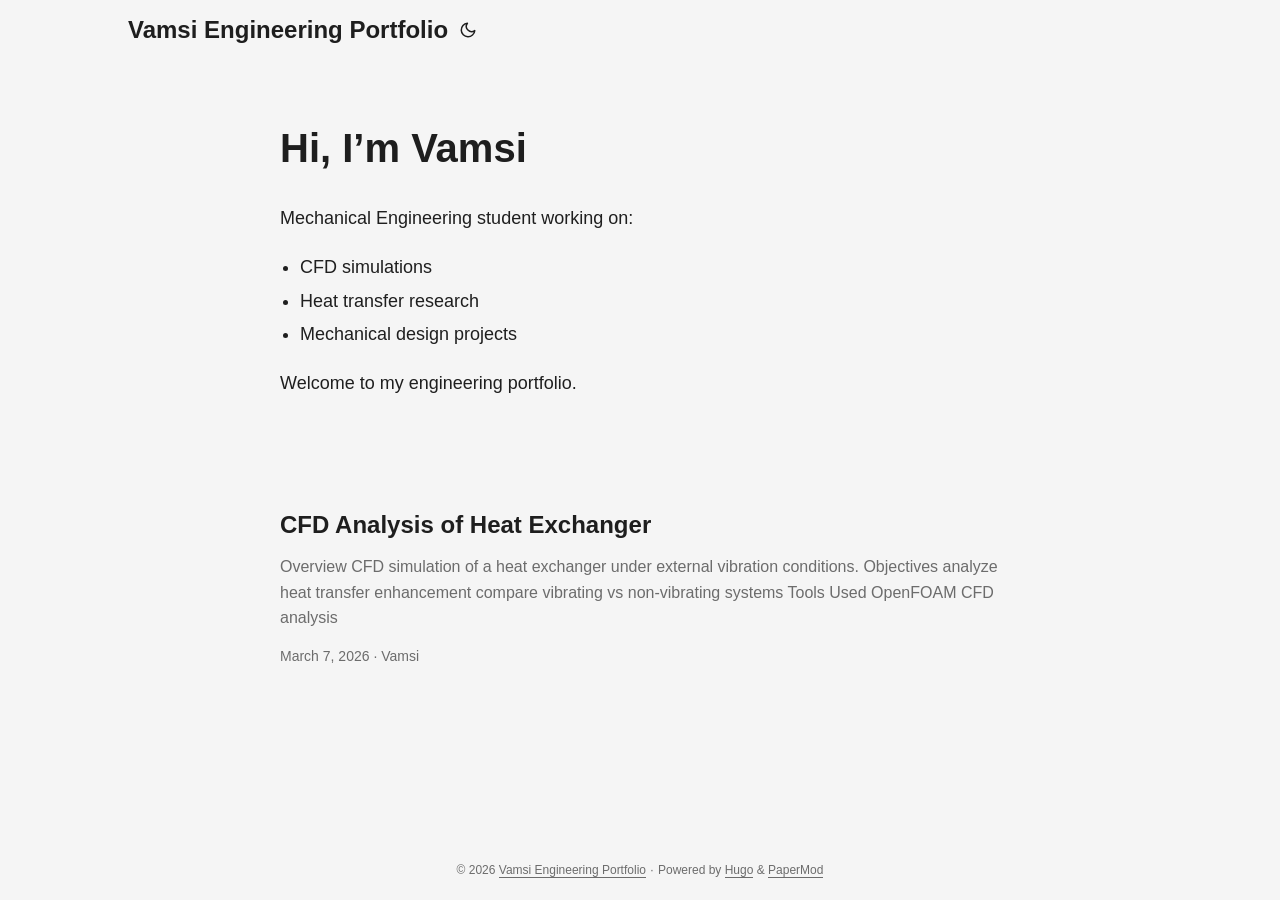
==== index.html @ cd6c7565 "deploy website" ====
<!DOCTYPE html>
<html lang="en" dir="auto" data-theme="auto">

<head>
	<meta name="generator" content="Hugo 0.157.0"><meta charset="utf-8">
<meta http-equiv="X-UA-Compatible" content="IE=edge">
<meta name="viewport" content="width=device-width, initial-scale=1, shrink-to-fit=no">
<meta name="robots" content="index, follow">
<title>Vamsi Engineering Portfolio</title>

<meta name="description" content="">
<meta name="author" content="Vamsi">
<link rel="canonical" href="https://vamsi510045.github.io/">
<link crossorigin="anonymous" href="/assets/css/stylesheet.da3211e5ef867bf2b75fd5a6515cfed7195c011e8ab735694e203810a827097b.css" integrity="sha256-2jIR5e&#43;Ge/K3X9WmUVz&#43;1xlcAR6KtzVpTiA4EKgnCXs=" rel="preload stylesheet" as="style">
<link rel="icon" href="https://vamsi510045.github.io/favicon.ico">
<link rel="icon" type="image/png" sizes="16x16" href="https://vamsi510045.github.io/favicon-16x16.png">
<link rel="icon" type="image/png" sizes="32x32" href="https://vamsi510045.github.io/favicon-32x32.png">
<link rel="apple-touch-icon" href="https://vamsi510045.github.io/apple-touch-icon.png">
<link rel="mask-icon" href="https://vamsi510045.github.io/safari-pinned-tab.svg">
<meta name="theme-color" content="#2e2e33">
<meta name="msapplication-TileColor" content="#2e2e33">
<link rel="alternate" type="application/rss+xml" href="https://vamsi510045.github.io/index.xml" title="rss">
<link rel="alternate" hreflang="en" href="https://vamsi510045.github.io/">
<noscript>
    <style>
        #theme-toggle,
        .top-link {
            display: none;
        }

    </style>
    <style>
        @media (prefers-color-scheme: dark) {
            :root {
                --theme: rgb(29, 30, 32);
                --entry: rgb(46, 46, 51);
                --primary: rgb(218, 218, 219);
                --secondary: rgb(155, 156, 157);
                --tertiary: rgb(65, 66, 68);
                --content: rgb(196, 196, 197);
                --code-block-bg: rgb(46, 46, 51);
                --code-bg: rgb(55, 56, 62);
                --border: rgb(51, 51, 51);
                color-scheme: dark;
            }

            .list {
                background: var(--theme);
            }

            .toc {
                background: var(--entry);
            }
        }

        @media (prefers-color-scheme: light) {
            .list::-webkit-scrollbar-thumb {
                border-color: var(--code-bg);
            }
        }

    </style>
</noscript>
<script>
    if (localStorage.getItem("pref-theme") === "dark") {
        document.querySelector("html").dataset.theme = 'dark';
    } else if (localStorage.getItem("pref-theme") === "light") {
       document.querySelector("html").dataset.theme = 'light';
    } else if (window.matchMedia('(prefers-color-scheme: dark)').matches) {
        document.querySelector("html").dataset.theme = 'dark';
    } else {
        document.querySelector("html").dataset.theme = 'light';
    }

</script><meta property="og:url" content="https://vamsi510045.github.io/">
  <meta property="og:site_name" content="Vamsi Engineering Portfolio">
  <meta property="og:title" content="Home">
  <meta property="og:description" content="Hi, I’m Vamsi Mechanical Engineering student working on:
CFD simulations Heat transfer research Mechanical design projects Welcome to my engineering portfolio.">
  <meta property="og:locale" content="en-us">
  <meta property="og:type" content="website">
<meta name="twitter:card" content="summary">
<meta name="twitter:title" content="Home">
<meta name="twitter:description" content="">

<script type="application/ld+json">
{
  "@context": "https://schema.org",
  "@type": "Organization",
  "name": "Vamsi Engineering Portfolio",
  "url": "https://vamsi510045.github.io/",
  "description": "",
  "logo": "https://vamsi510045.github.io/favicon.ico",
  "sameAs": [
      
  ]
}
</script>
</head>
<body class="list" id="top">
    <header class="header">
    <nav class="nav">
        <div class="logo">
            <a href="https://vamsi510045.github.io/" accesskey="h" title="Vamsi Engineering Portfolio (Alt + H)">Vamsi Engineering Portfolio</a>
            <div class="logo-switches">
                <button id="theme-toggle" accesskey="t" title="(Alt + T)" aria-label="Toggle theme">
                    <svg id="moon" xmlns="http://www.w3.org/2000/svg" width="24" height="18" viewBox="0 0 24 24"
                        fill="none" stroke="currentColor" stroke-width="2" stroke-linecap="round"
                        stroke-linejoin="round">
                        <path d="M21 12.79A9 9 0 1 1 11.21 3 7 7 0 0 0 21 12.79z"></path>
                    </svg>
                    <svg id="sun" xmlns="http://www.w3.org/2000/svg" width="24" height="18" viewBox="0 0 24 24"
                        fill="none" stroke="currentColor" stroke-width="2" stroke-linecap="round"
                        stroke-linejoin="round">
                        <circle cx="12" cy="12" r="5"></circle>
                        <line x1="12" y1="1" x2="12" y2="3"></line>
                        <line x1="12" y1="21" x2="12" y2="23"></line>
                        <line x1="4.22" y1="4.22" x2="5.64" y2="5.64"></line>
                        <line x1="18.36" y1="18.36" x2="19.78" y2="19.78"></line>
                        <line x1="1" y1="12" x2="3" y2="12"></line>
                        <line x1="21" y1="12" x2="23" y2="12"></line>
                        <line x1="4.22" y1="19.78" x2="5.64" y2="18.36"></line>
                        <line x1="18.36" y1="5.64" x2="19.78" y2="4.22"></line>
                    </svg>
                </button>
            </div>
        </div>
        <ul id="menu">
        </ul>
    </nav>
</header>
<main class="main"> 
<div class="post-content"><h1 id="hi-im-vamsi">Hi, I&rsquo;m Vamsi<a hidden class="anchor" aria-hidden="true" href="#hi-im-vamsi">#</a></h1>
<p>Mechanical Engineering student working on:</p>
<ul>
<li>CFD simulations</li>
<li>Heat transfer research</li>
<li>Mechanical design projects</li>
</ul>
<p>Welcome to my engineering portfolio.</p>


</div>

<article class="first-entry"> 
  <header class="entry-header">
    <h2 class="entry-hint-parent">CFD Analysis of Heat Exchanger
    </h2>
  </header>
  <div class="entry-content">
    <p>Overview CFD simulation of a heat exchanger under external vibration conditions.
Objectives analyze heat transfer enhancement compare vibrating vs non-vibrating systems Tools Used OpenFOAM CFD analysis </p>
  </div>
  <footer class="entry-footer"><span title='2026-03-07 00:00:00 +0000 UTC'>March 7, 2026</span>&nbsp;·&nbsp;<span>Vamsi</span></footer>
  <a class="entry-link" aria-label="post link to CFD Analysis of Heat Exchanger" href="https://vamsi510045.github.io/projects/heat-exchanger/"></a>
</article>
    </main>
    
<footer class="footer">
        <span>&copy; 2026 <a href="https://vamsi510045.github.io/">Vamsi Engineering Portfolio</a></span> · 

    <span>
        Powered by
        <a href="https://gohugo.io/" rel="noopener noreferrer" target="_blank">Hugo</a> &
        <a href="https://github.com/adityatelange/hugo-PaperMod/" rel="noopener" target="_blank">PaperMod</a>
    </span>
</footer>
<a href="#top" aria-label="go to top" title="Go to Top (Alt + G)" class="top-link" id="top-link" accesskey="g">
    <svg xmlns="http://www.w3.org/2000/svg" viewBox="0 0 12 6" fill="currentColor">
        <path d="M12 6H0l6-6z" />
    </svg>
</a>

<script>
    let menu = document.getElementById('menu');
    if (menu) {
        
        const scrollPosition = localStorage.getItem("menu-scroll-position");
        if (scrollPosition) {
            menu.scrollLeft = parseInt(scrollPosition, 10);
        }
        
        menu.onscroll = function () {
            localStorage.setItem("menu-scroll-position", menu.scrollLeft);
        }
    }

    document.querySelectorAll('a[href^="#"]').forEach(anchor => {
        anchor.addEventListener("click", function (e) {
            e.preventDefault();
            var id = this.getAttribute("href").substr(1);
            if (!window.matchMedia('(prefers-reduced-motion: reduce)').matches) {
                document.querySelector(`[id='${decodeURIComponent(id)}']`).scrollIntoView({
                    behavior: "smooth"
                });
            } else {
                document.querySelector(`[id='${decodeURIComponent(id)}']`).scrollIntoView();
            }
            if (id === "top") {
                history.replaceState(null, null, " ");
            } else {
                history.pushState(null, null, `#${id}`);
            }
        });
    });

</script>
<script>
    var mybutton = document.getElementById("top-link");
    window.onscroll = function () {
        if (document.body.scrollTop > 800 || document.documentElement.scrollTop > 800) {
            mybutton.style.visibility = "visible";
            mybutton.style.opacity = "1";
        } else {
            mybutton.style.visibility = "hidden";
            mybutton.style.opacity = "0";
        }
    };

</script>
<script>
    document.getElementById("theme-toggle").addEventListener("click", () => {
        const html = document.querySelector("html");
        if (html.dataset.theme === "dark") {
            html.dataset.theme = 'light';
            localStorage.setItem("pref-theme", 'light');
        } else {
            html.dataset.theme = 'dark';
            localStorage.setItem("pref-theme", 'dark');
        }
    })

</script>
</body>

</html>
---- assets/css/stylesheet.da3211e5ef867bf2b75fd5a6515cfed7195c011e8ab735694e203810a827097b.css ----
/*
  PaperMod v8+
  License: MIT https://github.com/adityatelange/hugo-PaperMod/blob/master/LICENSE
  Copyright (c) 2020 nanxiaobei and adityatelange
  Copyright (c) 2021-2026 adityatelange
*/
:root{--gap:24px;--content-gap:20px;--nav-width:1024px;--main-width:720px;--header-height:60px;--footer-height:60px;--radius:8px;--theme:rgb(255, 255, 255);--entry:rgb(255, 255, 255);--primary:rgb(30, 30, 30);--secondary:rgb(108, 108, 108);--tertiary:rgb(214, 214, 214);--content:rgb(31, 31, 31);--code-block-bg:rgb(28, 29, 33);--code-bg:rgb(245, 245, 245);--border:rgb(238, 238, 238);color-scheme:light}:root[data-theme=dark]{--theme:rgb(29, 30, 32);--entry:rgb(46, 46, 51);--primary:rgb(218, 218, 219);--secondary:rgb(155, 156, 157);--tertiary:rgb(65, 66, 68);--content:rgb(196, 196, 197);--code-block-bg:rgb(46, 46, 51);--code-bg:rgb(55, 56, 62);--border:rgb(51, 51, 51);color-scheme:dark}.list{background:var(--code-bg)}[data-theme=dark] .list{background:var(--theme)}*,::after,::before{box-sizing:border-box}html{-webkit-tap-highlight-color:transparent;overflow-y:scroll;-webkit-text-size-adjust:100%;text-size-adjust:100%}a,button,body,h1,h2,h3,h4,h5,h6{color:var(--primary)}body{font-family:-apple-system,BlinkMacSystemFont,segoe ui,Roboto,Oxygen,Ubuntu,Cantarell,open sans,helvetica neue,sans-serif;font-size:18px;line-height:1.6;word-break:break-word;background:var(--theme)}article,aside,figcaption,figure,footer,header,hgroup,main,nav,section,table{display:block}h1,h2,h3,h4,h5,h6{line-height:1.2}h1,h2,h3,h4,h5,h6,p{margin-top:0;margin-bottom:0}ul{padding:0}a{text-decoration:none}body,figure,ul{margin:0}table{width:100%;border-collapse:collapse;border-spacing:0;overflow-x:auto;word-break:keep-all}button,input,textarea{padding:0;font:inherit;background:0 0;border:0}input,textarea{outline:0}button,input[type=button],input[type=submit]{cursor:pointer}input:-webkit-autofill,textarea:-webkit-autofill{box-shadow:0 0 0 50px var(--theme)inset}img{display:block;max-width:100%}.not-found{position:absolute;left:0;right:0;display:flex;align-items:center;justify-content:center;height:80%;font-size:160px;font-weight:700}.archive-posts{width:100%;font-size:16px}.archive-year{margin-top:40px}.archive-year:not(:last-of-type){border-bottom:2px solid var(--border)}.archive-month{display:flex;align-items:flex-start;padding:10px 0}.archive-month-header{margin:25px 0;width:200px}.archive-month:not(:last-of-type){border-bottom:1px solid var(--border)}.archive-entry{position:relative;padding:5px;margin:10px 0}.archive-entry-title{margin:5px 0;font-weight:400}.archive-count,.archive-meta{color:var(--secondary);font-size:14px}.footer,.top-link{font-size:12px;color:var(--secondary)}.footer{max-width:calc(var(--main-width) + var(--gap) * 2);margin:auto;padding:calc((var(--footer-height) - var(--gap))/2)var(--gap);text-align:center;line-height:24px}.footer span{margin-inline-start:1px;margin-inline-end:1px}.footer span:last-child{white-space:nowrap}.footer a{color:inherit;border-bottom:1px solid var(--secondary)}.footer a:hover{border-bottom:1px solid var(--primary)}.top-link{visibility:hidden;position:fixed;bottom:60px;right:30px;z-index:99;background:var(--tertiary);width:42px;height:42px;padding:12px;border-radius:64px;transition:visibility .5s,opacity .8s linear}.top-link,.top-link svg{filter:drop-shadow(0 0 0 var(--theme))}.footer a:hover,.top-link:hover{color:var(--primary)}.top-link:focus,#theme-toggle:focus{outline:0}.nav{display:flex;flex-wrap:wrap;justify-content:space-between;max-width:calc(var(--nav-width) + var(--gap) * 2);margin-inline-start:auto;margin-inline-end:auto;line-height:var(--header-height)}.nav a{display:block}.logo,#menu{display:flex;margin:auto var(--gap)}.logo{flex-wrap:inherit}.logo a{font-size:24px;font-weight:700}.logo a img,.logo a svg{display:inline;vertical-align:middle;pointer-events:none;transform:translate(0,-10%);border-radius:6px;margin-inline-end:8px}button#theme-toggle{font-size:26px;margin:auto 4px}[data-theme=dark] #moon{display:none}[data-theme=light] #sun{display:none}#menu{list-style:none;word-break:keep-all;overflow-x:auto;white-space:nowrap}#menu li+li{margin-inline-start:var(--gap)}#menu a{font-size:16px}#menu .active{font-weight:500;border-bottom:2px solid}.lang-switch li,.lang-switch ul,.logo-switches{display:inline-flex;margin:auto 4px}.lang-switch{display:flex;flex-wrap:inherit}.lang-switch a{margin:auto 3px;font-size:16px;font-weight:500}.logo-switches{flex-wrap:inherit}.main{position:relative;min-height:calc(100vh - var(--header-height) - var(--footer-height));max-width:calc(var(--main-width) + var(--gap) * 2);margin:auto;padding:var(--gap)}.page-header h1{font-size:40px}.pagination{display:flex}.pagination a{color:var(--theme);font-size:13px;line-height:36px;background:var(--primary);border-radius:calc(36px/2);padding:0 16px}.pagination .next{margin-inline-start:auto}.social-icons a{display:inline-flex;padding:10px}.social-icons a svg{height:26px;width:26px}code{direction:ltr}div.highlight,pre{position:relative}.copy-code{display:none;position:absolute;top:4px;right:4px;color:rgba(255,255,255,.8);background:rgba(78,78,78,.8);border-radius:var(--radius);padding:0 5px;font-size:14px;user-select:none}div.highlight:hover .copy-code,pre:hover .copy-code{display:block}.first-entry{position:relative;display:flex;flex-direction:column;justify-content:center;min-height:320px;margin:var(--gap)0 calc(var(--gap) * 2)}.first-entry .entry-header{overflow:hidden;display:-webkit-box;-webkit-box-orient:vertical;-webkit-line-clamp:3}.first-entry .entry-header h1{font-size:34px;line-height:1.3}.first-entry .entry-content{margin:14px 0;font-size:16px;-webkit-line-clamp:3}.first-entry .entry-footer{font-size:14px}.home-info .entry-content{-webkit-line-clamp:unset}.post-entry{position:relative;margin-bottom:var(--gap);padding:var(--gap);background:var(--entry);border-radius:var(--radius);transition:transform .1s;border:1px solid var(--border)}.post-entry:active{transform:scale(.96)}.tag-entry .entry-cover{display:none}.entry-header h2{font-size:24px;line-height:1.3}.entry-content{margin:8px 0;color:var(--secondary);font-size:14px;line-height:1.6;overflow:hidden;display:-webkit-box;-webkit-box-orient:vertical;-webkit-line-clamp:2}.entry-footer{color:var(--secondary);font-size:13px}.entry-link{position:absolute;left:0;right:0;top:0;bottom:0}.entry-hint{color:var(--secondary)}.entry-hint-parent{display:flex;justify-content:space-between}.entry-cover{font-size:14px;margin-bottom:var(--gap);text-align:center}.entry-cover img{border-radius:var(--radius);width:100%;height:auto}.entry-cover a{box-shadow:0 1px 0 var(--primary)}.page-header,.post-header{margin:24px auto var(--content-gap)}.post-title{margin-bottom:2px;font-size:40px}.post-description{margin-top:10px;margin-bottom:5px}.post-meta,.breadcrumbs{color:var(--secondary);font-size:14px}.breadcrumbs{display:flex;flex-wrap:wrap;align-items:center}.i18n_list{display:inline-flex}.post-meta .i18n_list li{list-style:none;margin:auto 3px}.breadcrumbs a{font-size:16px}.post-content{color:var(--content);margin:30px 0}.post-content h3,.post-content h4,.post-content h5,.post-content h6{margin:24px 0 16px}.post-content h1{margin:40px auto 32px;font-size:40px}.post-content h2{margin:32px auto 24px;font-size:32px}.post-content h3{font-size:24px}.post-content h4{font-size:16px}.post-content h5{font-size:14px}.post-content h6{font-size:12px}.post-content a,.post-meta .i18n_list li a,.toc a:hover{box-shadow:0 1px;box-decoration-break:clone;-webkit-box-decoration-break:clone}.post-content a code{margin:auto 0;border-radius:0;box-shadow:0 -1px 0 var(--primary)inset}.post-content del{text-decoration:line-through}.post-content dl,.post-content ol,.post-content p,.post-content figure,.post-content ul{margin-bottom:var(--content-gap)}.post-content ol,.post-content ul{padding-inline-start:20px}.post-content li{margin-top:5px}.post-content li p{margin-bottom:0}.post-content dl{display:flex;flex-wrap:wrap;margin:0}.post-content dt{width:25%;font-weight:700}.post-content dd{width:75%;margin-inline-start:0;padding-inline-start:10px}.post-content dd~dd,.post-content dt~dt{margin-top:10px}.post-content table{margin-bottom:var(--content-gap)}.post-content table th,.post-content table:not(.highlighttable,.highlight table,.gist .highlight) td{min-width:80px;padding:8px 5px;line-height:1.5;border-bottom:1px solid var(--border)}.post-content table th{text-align:start}.post-content table:not(.highlighttable) td code:only-child{margin:auto 0}.post-content .highlight table{border-radius:var(--radius)}.post-content .highlight:not(table){margin:10px auto;background:var(--code-block-bg)!important;border-radius:var(--radius);direction:ltr}.post-content li>.highlight{margin-inline-end:0}.post-content ul pre{margin-inline-start:calc(var(--gap) * -2)}.post-content .highlight pre{margin:0}.post-content .highlighttable{table-layout:fixed}.post-content .highlighttable td:first-child{width:40px}.post-content .highlighttable td .linenodiv{padding-inline-end:0!important}.post-content .highlighttable td .highlight,.post-content .highlighttable td .linenodiv pre{margin-bottom:0}.post-content code{margin:auto 4px;padding:4px 6px;font-size:.78em;line-height:1.5;background:var(--code-bg);border-radius:2px}.post-content pre code{display:grid;margin:auto 0;padding:10px;color:#d5d5d6;background:var(--code-block-bg)!important;border-radius:var(--radius);overflow-x:auto;word-break:break-all}.post-content blockquote{margin:20px 0;padding:0 14px;border-inline-start:3px solid var(--primary)}.post-content hr{margin:30px 0;height:2px;background:var(--tertiary);border:0}.post-content iframe{max-width:100%}.post-content img{border-radius:4px;margin:1rem 0}.post-content img[src*="#center"]{margin:1rem auto}.post-content figure.align-center{text-align:center}.post-content figure>figcaption{color:var(--primary);font-size:16px;font-weight:700;margin:8px 0 16px}.post-content figure>figcaption>p{color:var(--secondary);font-size:14px;font-weight:400}.toc{margin-bottom:var(--content-gap);border:1px solid var(--border);background:var(--code-bg);border-radius:var(--radius);padding:.4em}[data-theme=dark] .toc{background:var(--entry)}.toc details summary{cursor:zoom-in;margin-inline-start:10px;user-select:none}.toc details[open] summary{cursor:zoom-out}.toc .details{display:inline;font-weight:500}.toc .inner{margin:5px 20px;padding:0 10px;opacity:.9}.toc li ul{margin-inline-start:var(--gap)}.toc summary:focus{outline:0}.post-footer{margin-top:var(--content-gap)}.post-footer>*{margin-bottom:10px}.post-tags{display:flex;flex-wrap:wrap;gap:10px}.post-tags li{display:inline-block}.post-tags a,.share-buttons,.paginav{border-radius:var(--radius);background:var(--code-bg);border:1px solid var(--border)}.post-tags a{display:block;padding:0 14px;color:var(--secondary);font-size:14px;line-height:34px;background:var(--code-bg)}.post-tags a:hover,.paginav a:hover{background:var(--border)}.share-buttons{padding:10px;display:flex;justify-content:center;overflow-x:auto;gap:10px}.share-buttons li,.share-buttons a{display:inline-flex}.share-buttons a:not(:last-of-type){margin-inline-end:12px}h1:hover .anchor,h2:hover .anchor,h3:hover .anchor,h4:hover .anchor,h5:hover .anchor,h6:hover .anchor{display:inline-flex;color:var(--secondary);margin-inline-start:8px;font-weight:500;user-select:none}.paginav{display:flex;line-height:30px}.paginav a{padding-inline-start:14px;padding-inline-end:14px;border-radius:var(--radius)}.paginav .title{letter-spacing:1px;text-transform:uppercase;font-size:small;color:var(--secondary)}.paginav .prev,.paginav .next{width:50%}.paginav span:hover:not(.title){box-shadow:0 1px}.paginav .next{margin-inline-start:auto;text-align:right}[dir=rtl] .paginav .next{text-align:left}h1>a>svg{display:inline}img.in-text{display:inline;margin:auto}.buttons,.main .profile{display:flex;justify-content:center}.main .profile{align-items:center;min-height:calc(100vh - var(--header-height) - var(--footer-height) - (var(--gap) * 2));text-align:center}.profile .profile_inner{display:flex;flex-direction:column;align-items:center;gap:10px}.profile img{border-radius:50%}.buttons{flex-wrap:wrap;max-width:400px}.button{background:var(--tertiary);border-radius:var(--radius);margin:8px;padding:6px;transition:transform .1s}.button-inner{padding:0 8px}.button:active{transform:scale(.96)}#searchbox input{padding:4px 10px;width:100%;color:var(--primary);font-weight:700;border:2px solid var(--tertiary);border-radius:var(--radius)}#searchbox input:focus{border-color:var(--secondary)}#searchResults li{list-style:none;border-radius:var(--radius);padding:10px;margin:10px 0;position:relative;font-weight:500}#searchResults{margin:10px 0;width:100%}#searchResults li:active{transition:transform .1s;transform:scale(.98)}#searchResults a{position:absolute;width:100%;height:100%;top:0;left:0;outline:none}#searchResults .focus{transform:scale(.98);border:2px solid var(--tertiary)}.terms-tags li{display:inline-block;margin:10px;font-weight:500}.terms-tags a{display:block;padding:3px 10px;background:var(--tertiary);border-radius:6px;transition:transform .1s}.terms-tags a:active{background:var(--tertiary);transform:scale(.96)}.bg{color:#cad3f5;background-color:#24273a}.chroma{color:#cad3f5;background-color:#24273a}.chroma .x{}.chroma .err{color:#ed8796}.chroma .cl{}.chroma .lnlinks{outline:none;text-decoration:none;color:inherit}.chroma .lntd{vertical-align:top;padding:0;margin:0;border:0}.chroma .lntable{border-spacing:0;padding:0;margin:0;border:0}.chroma .hl{background-color:#474733}.chroma .lnt{white-space:pre;-webkit-user-select:none;user-select:none;margin-right:.4em;padding:0 .4em;color:#8087a2}.chroma .ln{white-space:pre;-webkit-user-select:none;user-select:none;margin-right:.4em;padding:0 .4em;color:#8087a2}.chroma .line{display:flex}.chroma .k{color:#c6a0f6}.chroma .kc{color:#f5a97f}.chroma .kd{color:#ed8796}.chroma .kn{color:#8bd5ca}.chroma .kp{color:#c6a0f6}.chroma .kr{color:#c6a0f6}.chroma .kt{color:#ed8796}.chroma .n{}.chroma .na{color:#8aadf4}.chroma .nb{color:#91d7e3}.chroma .bp{color:#91d7e3}.chroma .nc{color:#eed49f}.chroma .no{color:#eed49f}.chroma .nd{color:#8aadf4;font-weight:700}.chroma .ni{color:#8bd5ca}.chroma .ne{color:#f5a97f}.chroma .nf{color:#8aadf4}.chroma .fm{color:#8aadf4}.chroma .nl{color:#91d7e3}.chroma .nn{color:#f5a97f}.chroma .nx{}.chroma .py{color:#f5a97f}.chroma .nt{color:#c6a0f6}.chroma .nv{color:#f4dbd6}.chroma .vc{color:#f4dbd6}.chroma .vg{color:#f4dbd6}.chroma .vi{color:#f4dbd6}.chroma .vm{color:#f4dbd6}.chroma .l{}.chroma .ld{}.chroma .s{color:#a6da95}.chroma .sa{color:#ed8796}.chroma .sb{color:#a6da95}.chroma .sc{color:#a6da95}.chroma .dl{color:#8aadf4}.chroma .sd{color:#6e738d}.chroma .s2{color:#a6da95}.chroma .se{color:#8aadf4}.chroma .sh{color:#6e738d}.chroma .si{color:#a6da95}.chroma .sx{color:#a6da95}.chroma .sr{color:#8bd5ca}.chroma .s1{color:#a6da95}.chroma .ss{color:#a6da95}.chroma .m{color:#f5a97f}.chroma .mb{color:#f5a97f}.chroma .mf{color:#f5a97f}.chroma .mh{color:#f5a97f}.chroma .mi{color:#f5a97f}.chroma .il{color:#f5a97f}.chroma .mo{color:#f5a97f}.chroma .o{color:#91d7e3;font-weight:700}.chroma .ow{color:#91d7e3;font-weight:700}.chroma .p{}.chroma .c{color:#6e738d;font-style:italic}.chroma .ch{color:#6e738d;font-style:italic}.chroma .cm{color:#6e738d;font-style:italic}.chroma .c1{color:#6e738d;font-style:italic}.chroma .cs{color:#6e738d;font-style:italic}.chroma .cp{color:#6e738d;font-style:italic}.chroma .cpf{color:#6e738d;font-weight:700;font-style:italic}.chroma .g{}.chroma .gd{color:#ed8796;background-color:#363a4f}.chroma .ge{font-style:italic}.chroma .gr{color:#ed8796}.chroma .gh{color:#f5a97f;font-weight:700}.chroma .gi{color:#a6da95;background-color:#363a4f}.chroma .go{}.chroma .gp{}.chroma .gs{font-weight:700}.chroma .gu{color:#f5a97f;font-weight:700}.chroma .gt{color:#ed8796}.chroma .gl{text-decoration:underline}.chroma .w{}.chroma{background-color:unset!important}.chroma .hl{display:flex}.chroma .lnt{padding:0 0 0 12px}.highlight pre.chroma code{padding:8px 0}.highlight pre.chroma .line .cl,.chroma .ln{padding:0 10px}.chroma .lntd:last-of-type{width:100%}::-webkit-scrollbar-track{background:0 0}::-webkit-scrollbar-thumb{background:var(--tertiary);border:5px solid var(--theme);border-radius:var(--radius)}[data-theme=light] .list::-webkit-scrollbar-thumb{border:5px solid var(--code-bg)}::-webkit-scrollbar-thumb:hover{background:var(--secondary)}::-webkit-scrollbar:not(.highlighttable,.highlight table,.gist .highlight){background:var(--theme)}.post-content .highlighttable td .highlight pre code::-webkit-scrollbar{display:none}.post-content :not(table) ::-webkit-scrollbar-thumb{border:2px solid var(--code-block-bg);background:#717175}.post-content :not(table) ::-webkit-scrollbar-thumb:hover{background:#a3a3a5}.gist table::-webkit-scrollbar-thumb{border:2px solid #fff;background:#adadad}.gist table::-webkit-scrollbar-thumb:hover{background:#707070}.post-content table::-webkit-scrollbar-thumb{border-width:2px}@media screen and (min-width:768px){::-webkit-scrollbar{width:19px;height:11px}}@media screen and (max-width:768px){:root{--gap:14px}.profile img{transform:scale(.85)}.first-entry{min-height:260px}.archive-month{flex-direction:column}.archive-year{margin-top:20px}.footer{padding:calc((var(--footer-height) - var(--gap) - 10px)/2)var(--gap)}}@media screen and (max-width:900px){.list .top-link{transform:translateY(-5rem)}}@media screen and (max-width:340px){.share-buttons{justify-content:unset}}@media(prefers-reduced-motion){.terms-tags a:active,.button:active,.post-entry:active,.top-link,#searchResults .focus,#searchResults li:active{transform:none}}
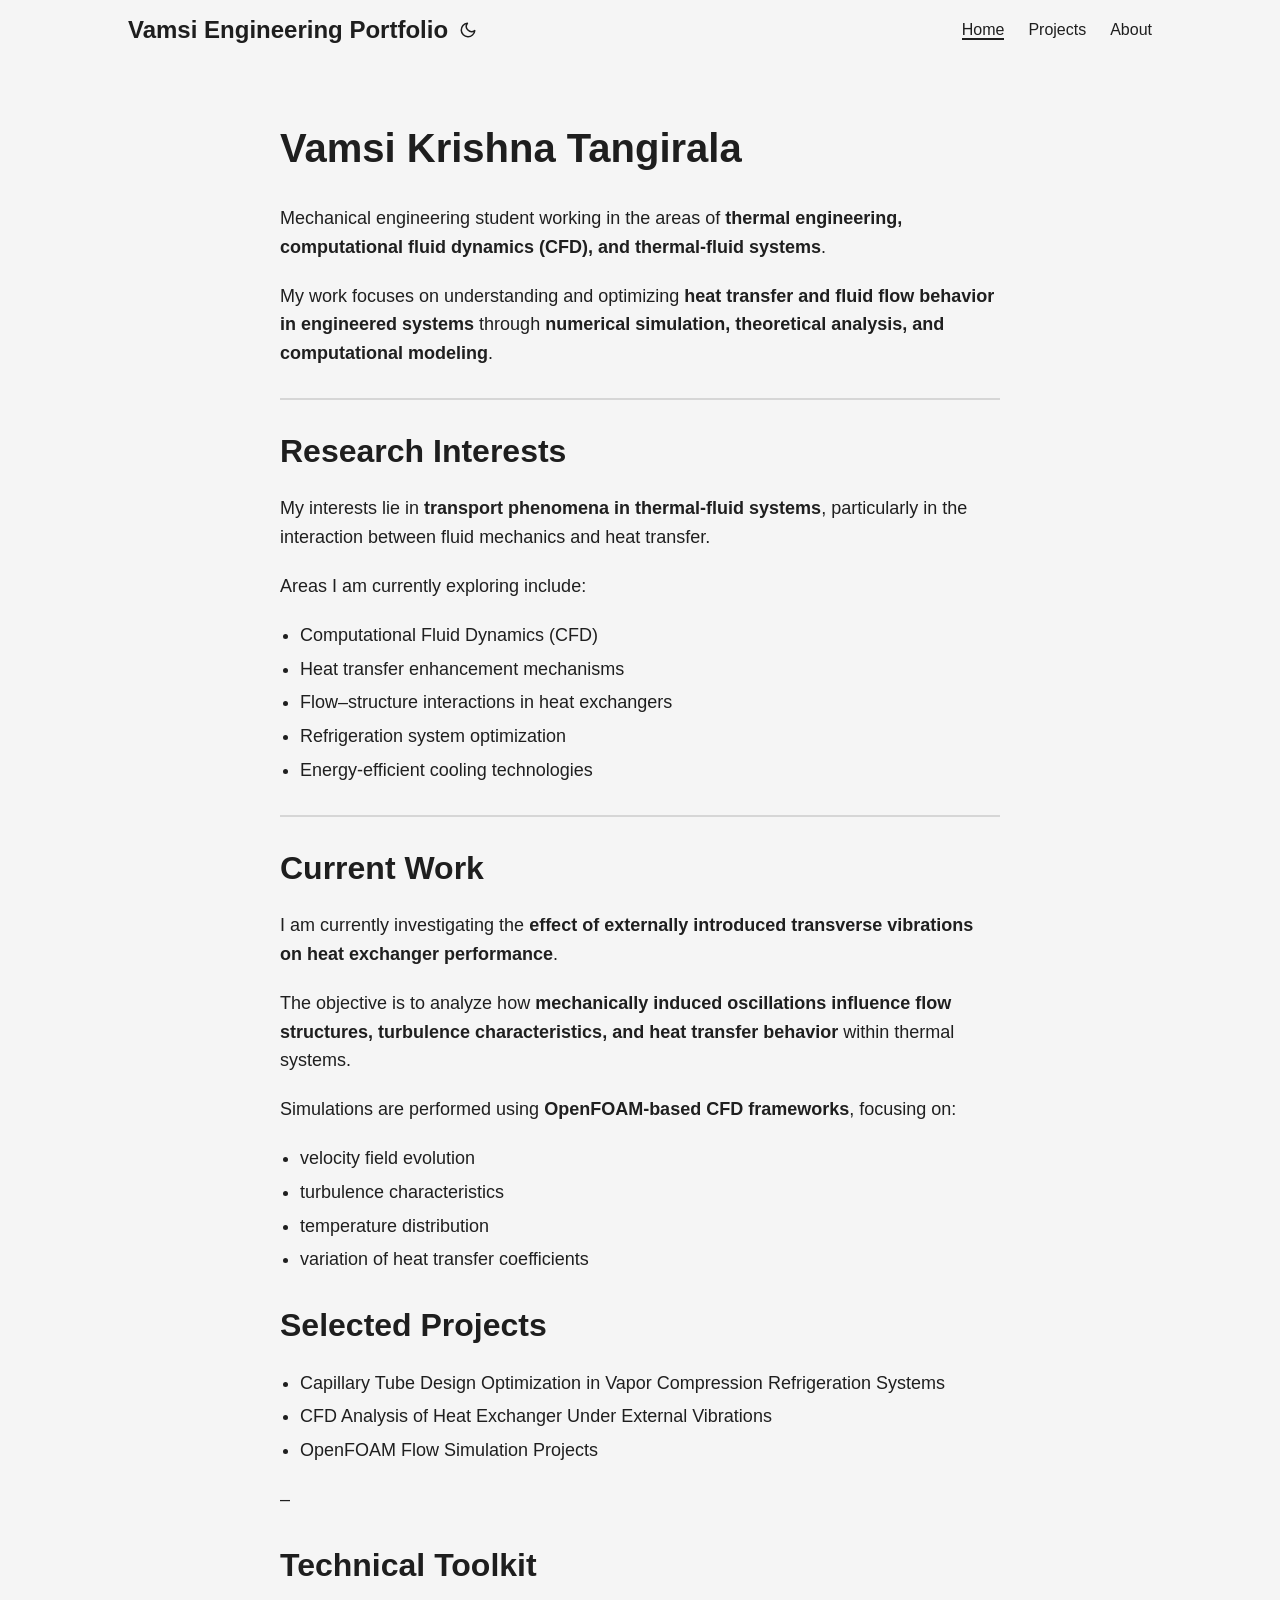
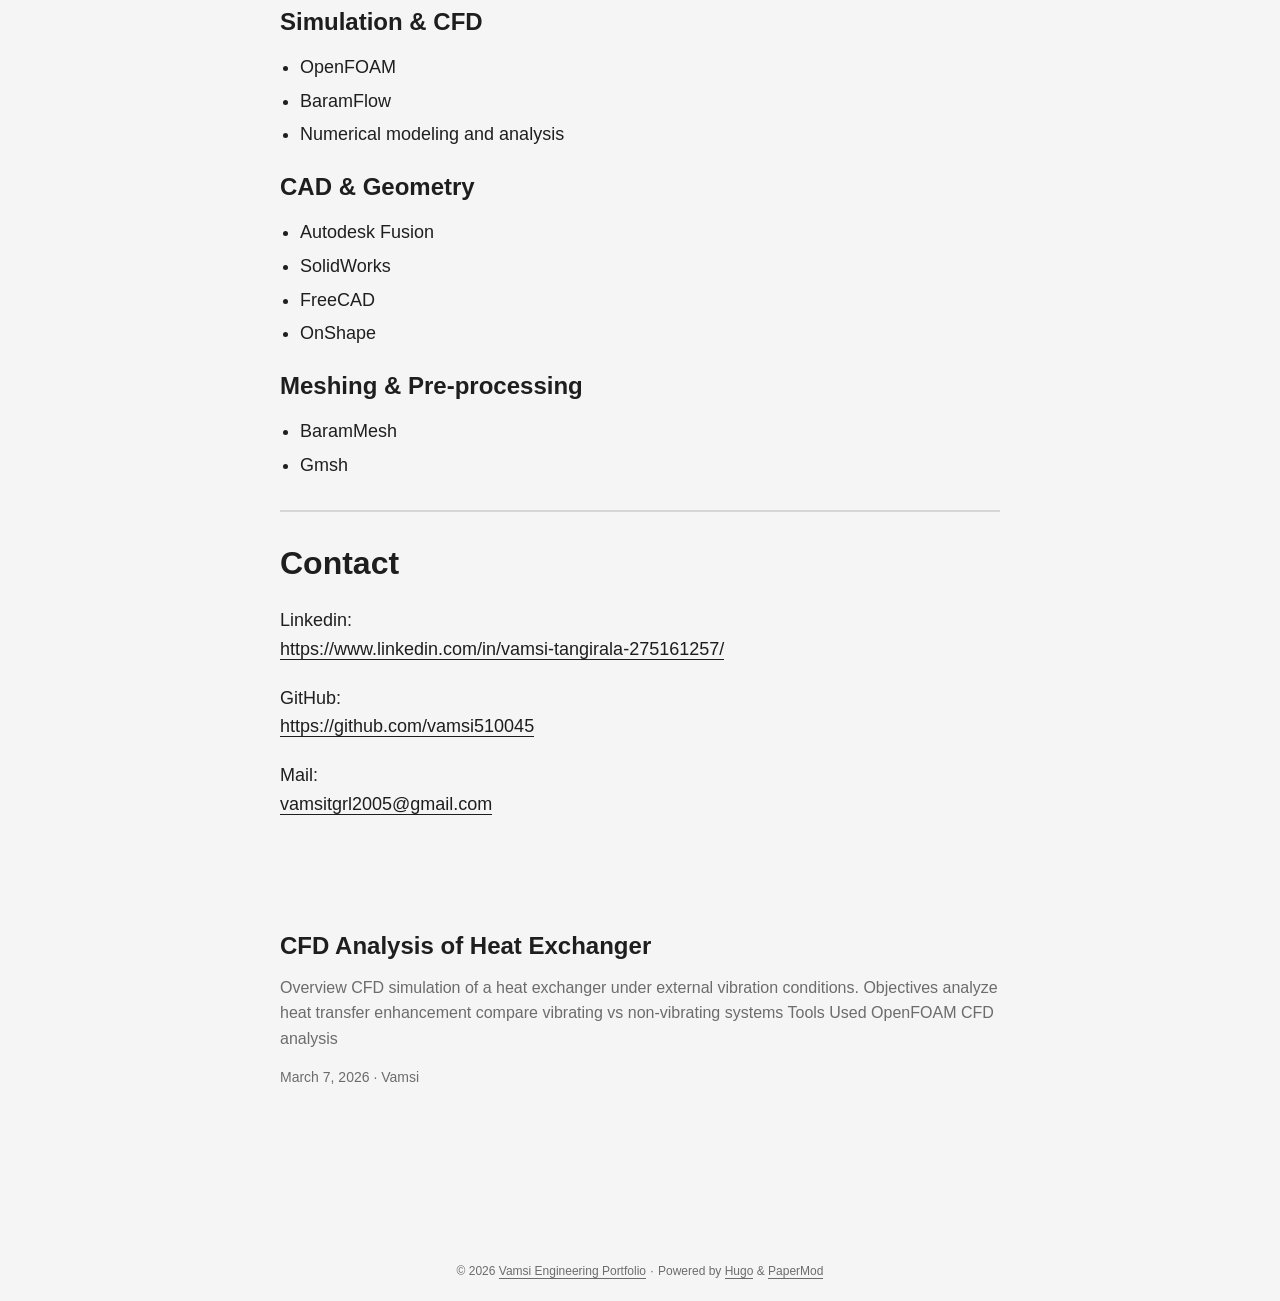
==== commit 9a9fb905: "update homepage" ====
--- a/index.html
+++ b/index.html
@@ -74,13 +74,15 @@
 
 </script><meta property="og:url" content="https://vamsi510045.github.io/">
   <meta property="og:site_name" content="Vamsi Engineering Portfolio">
-  <meta property="og:title" content="Home">
-  <meta property="og:description" content="Hi, I’m Vamsi Mechanical Engineering student working on:
-CFD simulations Heat transfer research Mechanical design projects Welcome to my engineering portfolio.">
+  <meta property="og:title" content="Vamsi | Mechanical Engineering, Computational Fluid Dynamics & Thermal Systems">
+  <meta property="og:description" content="Vamsi Krishna Tangirala Mechanical engineering student working in the areas of thermal engineering, computational fluid dynamics (CFD), and thermal-fluid systems.
+My work focuses on understanding and optimizing heat transfer and fluid flow behavior in engineered systems through numerical simulation, theoretical analysis, and computational modeling.
+Research Interests My interests lie in transport phenomena in thermal-fluid systems, particularly in the interaction between fluid mechanics and heat transfer.
+Areas I am currently exploring include:">
   <meta property="og:locale" content="en-us">
   <meta property="og:type" content="website">
 <meta name="twitter:card" content="summary">
-<meta name="twitter:title" content="Home">
+<meta name="twitter:title" content="Vamsi | Mechanical Engineering, Computational Fluid Dynamics &amp; Thermal Systems">
 <meta name="twitter:description" content="">
 
 <script type="application/ld+json">
@@ -126,18 +128,84 @@
             </div>
         </div>
         <ul id="menu">
+            <li>
+                <a href="https://vamsi510045.github.io/" title="Home">
+                    <span class="active">Home</span>
+                </a>
+            </li>
+            <li>
+                <a href="https://vamsi510045.github.io/projects/" title="Projects">
+                    <span>Projects</span>
+                </a>
+            </li>
+            <li>
+                <a href="https://vamsi510045.github.io/about/" title="About">
+                    <span>About</span>
+                </a>
+            </li>
         </ul>
     </nav>
 </header>
 <main class="main"> 
-<div class="post-content"><h1 id="hi-im-vamsi">Hi, I&rsquo;m Vamsi<a hidden class="anchor" aria-hidden="true" href="#hi-im-vamsi">#</a></h1>
-<p>Mechanical Engineering student working on:</p>
-<ul>
-<li>CFD simulations</li>
-<li>Heat transfer research</li>
-<li>Mechanical design projects</li>
-</ul>
-<p>Welcome to my engineering portfolio.</p>
+<div class="post-content"><h1 id="vamsi-krishna-tangirala">Vamsi Krishna Tangirala<a hidden class="anchor" aria-hidden="true" href="#vamsi-krishna-tangirala">#</a></h1>
+<p>Mechanical engineering student working in the areas of <strong>thermal engineering, computational fluid dynamics (CFD), and thermal-fluid systems</strong>.</p>
+<p>My work focuses on understanding and optimizing <strong>heat transfer and fluid flow behavior in engineered systems</strong> through <strong>numerical simulation, theoretical analysis, and computational modeling</strong>.</p>
+<hr>
+<h2 id="research-interests">Research Interests<a hidden class="anchor" aria-hidden="true" href="#research-interests">#</a></h2>
+<p>My interests lie in <strong>transport phenomena in thermal-fluid systems</strong>, particularly in the interaction between fluid mechanics and heat transfer.</p>
+<p>Areas I am currently exploring include:</p>
+<ul>
+<li>Computational Fluid Dynamics (CFD)</li>
+<li>Heat transfer enhancement mechanisms</li>
+<li>Flow–structure interactions in heat exchangers</li>
+<li>Refrigeration system optimization</li>
+<li>Energy-efficient cooling technologies</li>
+</ul>
+<hr>
+<h2 id="current-work">Current Work<a hidden class="anchor" aria-hidden="true" href="#current-work">#</a></h2>
+<p>I am currently investigating the <strong>effect of externally introduced transverse vibrations on heat exchanger performance</strong>.</p>
+<p>The objective is to analyze how <strong>mechanically induced oscillations influence flow structures, turbulence characteristics, and heat transfer behavior</strong> within thermal systems.</p>
+<p>Simulations are performed using <strong>OpenFOAM-based CFD frameworks</strong>, focusing on:</p>
+<ul>
+<li>velocity field evolution</li>
+<li>turbulence characteristics</li>
+<li>temperature distribution</li>
+<li>variation of heat transfer coefficients</li>
+</ul>
+<h2 id="selected-projects">Selected Projects<a hidden class="anchor" aria-hidden="true" href="#selected-projects">#</a></h2>
+<ul>
+<li>Capillary Tube Design Optimization in Vapor Compression Refrigeration Systems</li>
+<li>CFD Analysis of Heat Exchanger Under External Vibrations</li>
+<li>OpenFOAM Flow Simulation Projects</li>
+</ul>
+<p>&ndash;</p>
+<h2 id="technical-toolkit">Technical Toolkit<a hidden class="anchor" aria-hidden="true" href="#technical-toolkit">#</a></h2>
+<h3 id="simulation--cfd">Simulation &amp; CFD<a hidden class="anchor" aria-hidden="true" href="#simulation--cfd">#</a></h3>
+<ul>
+<li>OpenFOAM</li>
+<li>BaramFlow</li>
+<li>Numerical modeling and analysis</li>
+</ul>
+<h3 id="cad--geometry">CAD &amp; Geometry<a hidden class="anchor" aria-hidden="true" href="#cad--geometry">#</a></h3>
+<ul>
+<li>Autodesk Fusion</li>
+<li>SolidWorks</li>
+<li>FreeCAD</li>
+<li>OnShape</li>
+</ul>
+<h3 id="meshing--pre-processing">Meshing &amp; Pre-processing<a hidden class="anchor" aria-hidden="true" href="#meshing--pre-processing">#</a></h3>
+<ul>
+<li>BaramMesh</li>
+<li>Gmsh</li>
+</ul>
+<hr>
+<h2 id="contact">Contact<a hidden class="anchor" aria-hidden="true" href="#contact">#</a></h2>
+<p>Linkedin:<br>
+<a href="https://www.linkedin.com/in/vamsi-tangirala-275161257/">https://www.linkedin.com/in/vamsi-tangirala-275161257/</a></p>
+<p>GitHub:<br>
+<a href="https://github.com/vamsi510045">https://github.com/vamsi510045</a></p>
+<p>Mail:<br>
+<a href="mailto:vamsitgrl2005@gmail.com">vamsitgrl2005@gmail.com</a></p>
 
 
 </div>
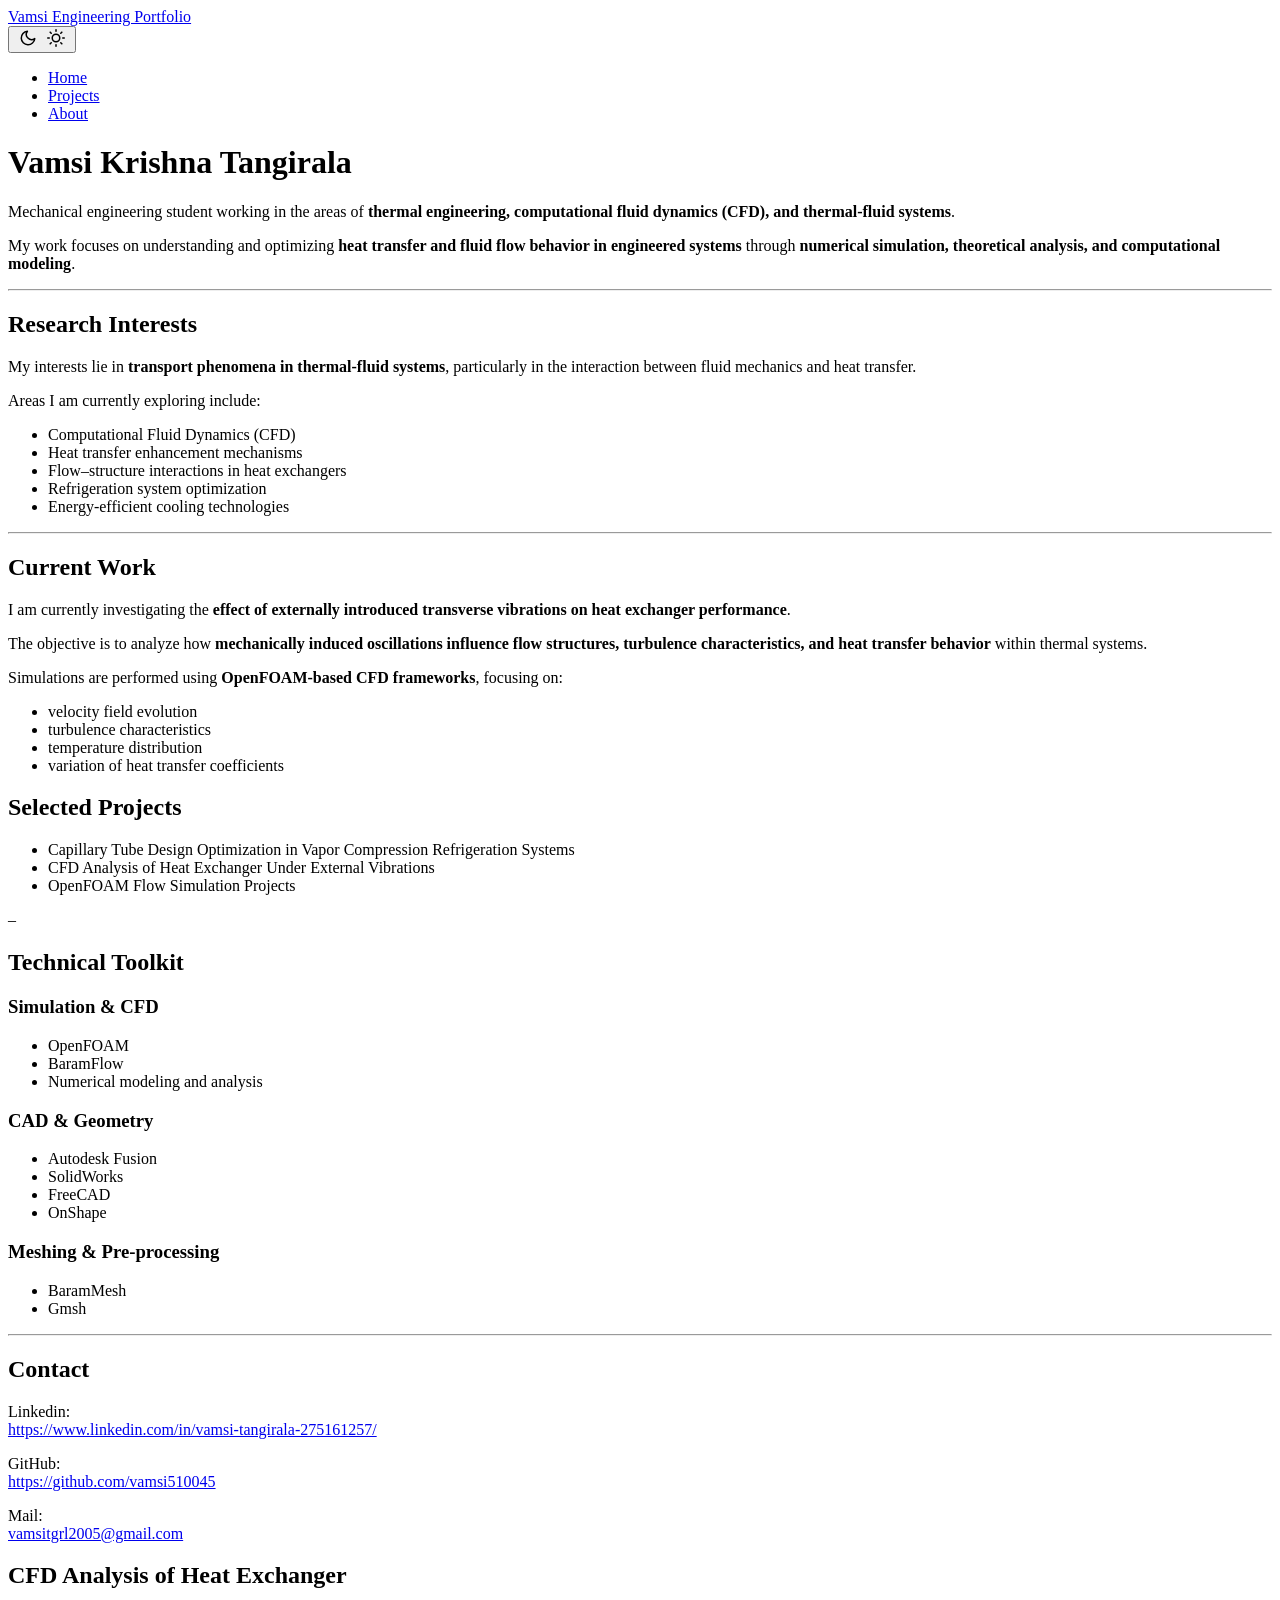
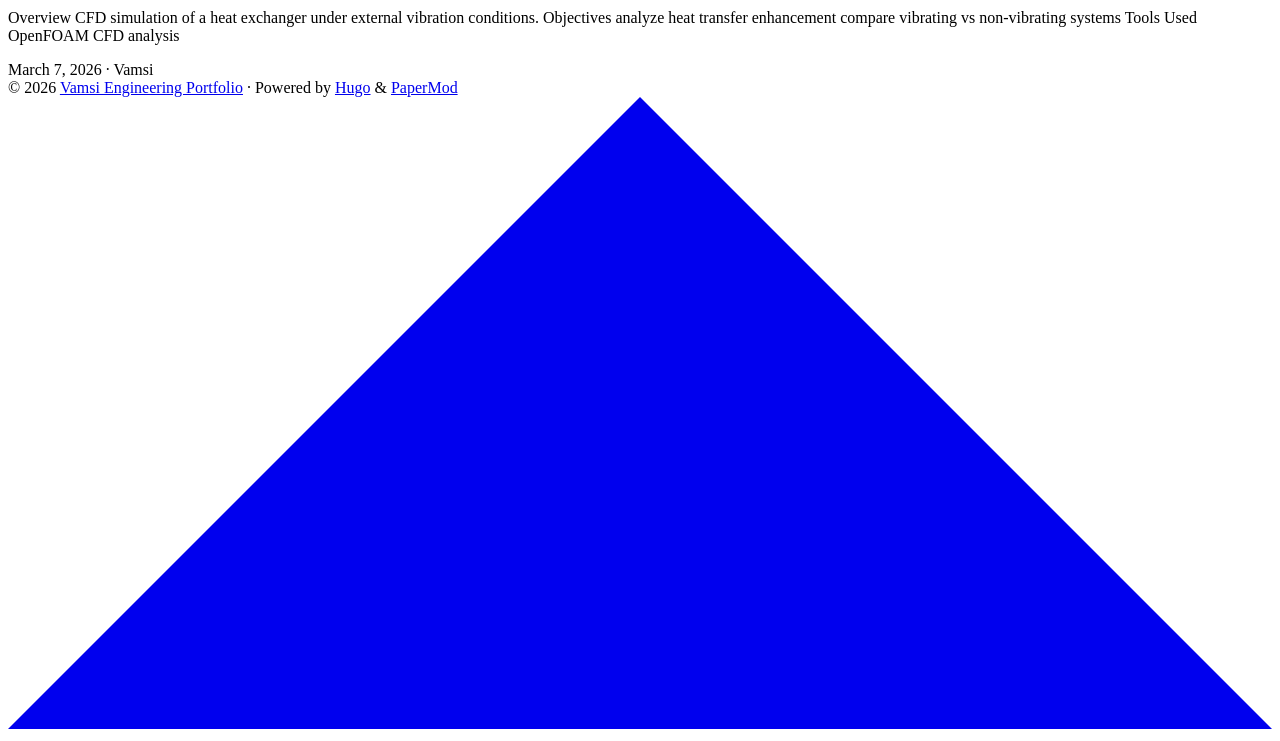
==== commit 5b005daf: "fix theme and username" ====
--- a/index.html
+++ b/index.html
@@ -10,17 +10,17 @@
 
 <meta name="description" content="">
 <meta name="author" content="Vamsi">
-<link rel="canonical" href="https://vamsi510045.github.io/">
-<link crossorigin="anonymous" href="/assets/css/stylesheet.da3211e5ef867bf2b75fd5a6515cfed7195c011e8ab735694e203810a827097b.css" integrity="sha256-2jIR5e&#43;Ge/K3X9WmUVz&#43;1xlcAR6KtzVpTiA4EKgnCXs=" rel="preload stylesheet" as="style">
-<link rel="icon" href="https://vamsi510045.github.io/favicon.ico">
-<link rel="icon" type="image/png" sizes="16x16" href="https://vamsi510045.github.io/favicon-16x16.png">
-<link rel="icon" type="image/png" sizes="32x32" href="https://vamsi510045.github.io/favicon-32x32.png">
-<link rel="apple-touch-icon" href="https://vamsi510045.github.io/apple-touch-icon.png">
-<link rel="mask-icon" href="https://vamsi510045.github.io/safari-pinned-tab.svg">
+<link rel="canonical" href="https://vamsi-tangirala.github.io/vamsi/">
+<link crossorigin="anonymous" href="/vamsi/assets/css/stylesheet.da3211e5ef867bf2b75fd5a6515cfed7195c011e8ab735694e203810a827097b.css" integrity="sha256-2jIR5e&#43;Ge/K3X9WmUVz&#43;1xlcAR6KtzVpTiA4EKgnCXs=" rel="preload stylesheet" as="style">
+<link rel="icon" href="https://vamsi-tangirala.github.io/vamsi/favicon.ico">
+<link rel="icon" type="image/png" sizes="16x16" href="https://vamsi-tangirala.github.io/vamsi/favicon-16x16.png">
+<link rel="icon" type="image/png" sizes="32x32" href="https://vamsi-tangirala.github.io/vamsi/favicon-32x32.png">
+<link rel="apple-touch-icon" href="https://vamsi-tangirala.github.io/vamsi/apple-touch-icon.png">
+<link rel="mask-icon" href="https://vamsi-tangirala.github.io/vamsi/safari-pinned-tab.svg">
 <meta name="theme-color" content="#2e2e33">
 <meta name="msapplication-TileColor" content="#2e2e33">
-<link rel="alternate" type="application/rss+xml" href="https://vamsi510045.github.io/index.xml" title="rss">
-<link rel="alternate" hreflang="en" href="https://vamsi510045.github.io/">
+<link rel="alternate" type="application/rss+xml" href="https://vamsi-tangirala.github.io/vamsi/index.xml" title="rss">
+<link rel="alternate" hreflang="en" href="https://vamsi-tangirala.github.io/vamsi/">
 <noscript>
     <style>
         #theme-toggle,
@@ -72,7 +72,7 @@
         document.querySelector("html").dataset.theme = 'light';
     }
 
-</script><meta property="og:url" content="https://vamsi510045.github.io/">
+</script><meta property="og:url" content="https://vamsi-tangirala.github.io/vamsi/">
   <meta property="og:site_name" content="Vamsi Engineering Portfolio">
   <meta property="og:title" content="Vamsi | Mechanical Engineering, Computational Fluid Dynamics & Thermal Systems">
   <meta property="og:description" content="Vamsi Krishna Tangirala Mechanical engineering student working in the areas of thermal engineering, computational fluid dynamics (CFD), and thermal-fluid systems.
@@ -90,9 +90,9 @@
   "@context": "https://schema.org",
   "@type": "Organization",
   "name": "Vamsi Engineering Portfolio",
-  "url": "https://vamsi510045.github.io/",
+  "url": "https://vamsi-tangirala.github.io/vamsi/",
   "description": "",
-  "logo": "https://vamsi510045.github.io/favicon.ico",
+  "logo": "https://vamsi-tangirala.github.io/vamsi/favicon.ico",
   "sameAs": [
       
   ]
@@ -103,7 +103,7 @@
     <header class="header">
     <nav class="nav">
         <div class="logo">
-            <a href="https://vamsi510045.github.io/" accesskey="h" title="Vamsi Engineering Portfolio (Alt + H)">Vamsi Engineering Portfolio</a>
+            <a href="https://vamsi-tangirala.github.io/vamsi/" accesskey="h" title="Vamsi Engineering Portfolio (Alt + H)">Vamsi Engineering Portfolio</a>
             <div class="logo-switches">
                 <button id="theme-toggle" accesskey="t" title="(Alt + T)" aria-label="Toggle theme">
                     <svg id="moon" xmlns="http://www.w3.org/2000/svg" width="24" height="18" viewBox="0 0 24 24"
@@ -129,17 +129,17 @@
         </div>
         <ul id="menu">
             <li>
-                <a href="https://vamsi510045.github.io/" title="Home">
+                <a href="https://vamsi-tangirala.github.io/vamsi/" title="Home">
                     <span class="active">Home</span>
                 </a>
             </li>
             <li>
-                <a href="https://vamsi510045.github.io/projects/" title="Projects">
+                <a href="https://vamsi-tangirala.github.io/vamsi/projects/" title="Projects">
                     <span>Projects</span>
                 </a>
             </li>
             <li>
-                <a href="https://vamsi510045.github.io/about/" title="About">
+                <a href="https://vamsi-tangirala.github.io/vamsi/about/" title="About">
                     <span>About</span>
                 </a>
             </li>
@@ -220,12 +220,12 @@
 Objectives analyze heat transfer enhancement compare vibrating vs non-vibrating systems Tools Used OpenFOAM CFD analysis </p>
   </div>
   <footer class="entry-footer"><span title='2026-03-07 00:00:00 +0000 UTC'>March 7, 2026</span>&nbsp;·&nbsp;<span>Vamsi</span></footer>
-  <a class="entry-link" aria-label="post link to CFD Analysis of Heat Exchanger" href="https://vamsi510045.github.io/projects/heat-exchanger/"></a>
+  <a class="entry-link" aria-label="post link to CFD Analysis of Heat Exchanger" href="https://vamsi-tangirala.github.io/vamsi/projects/heat-exchanger/"></a>
 </article>
     </main>
     
 <footer class="footer">
-        <span>&copy; 2026 <a href="https://vamsi510045.github.io/">Vamsi Engineering Portfolio</a></span> · 
+        <span>&copy; 2026 <a href="https://vamsi-tangirala.github.io/vamsi/">Vamsi Engineering Portfolio</a></span> · 
 
     <span>
         Powered by
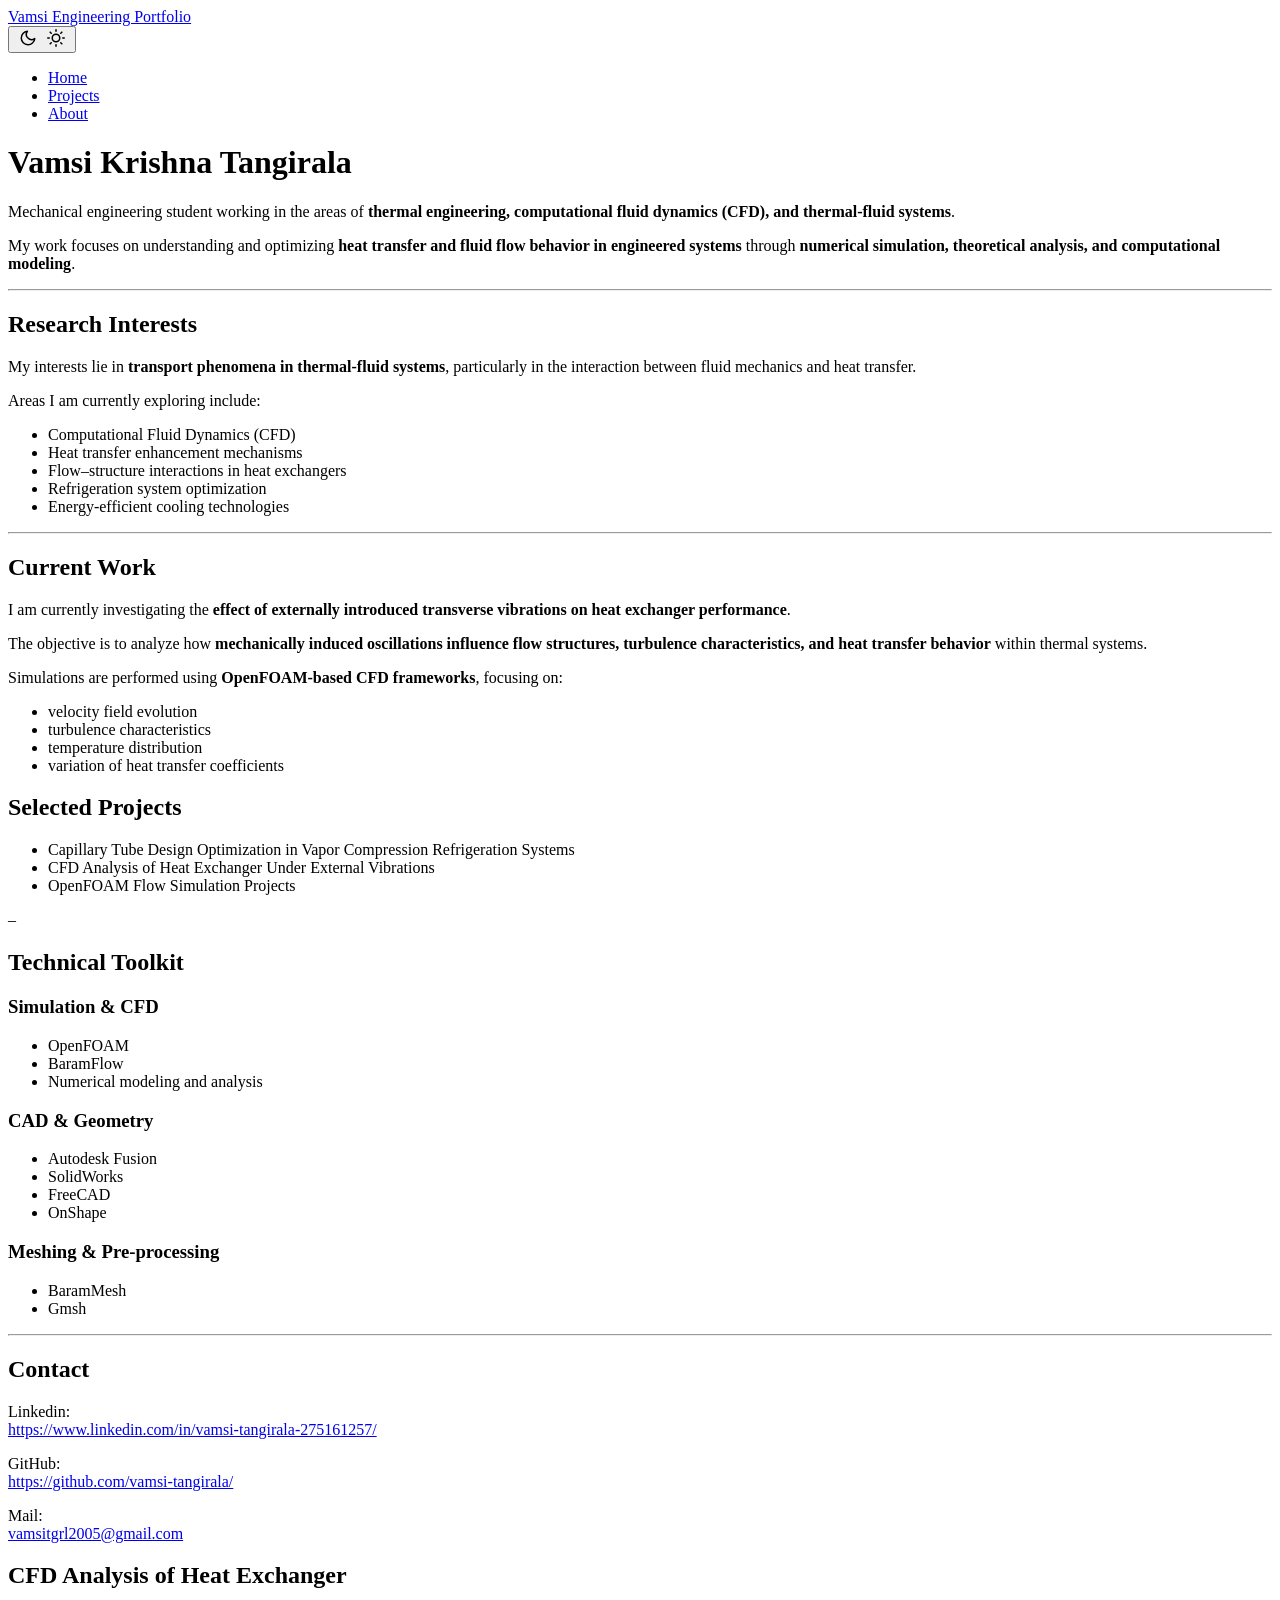
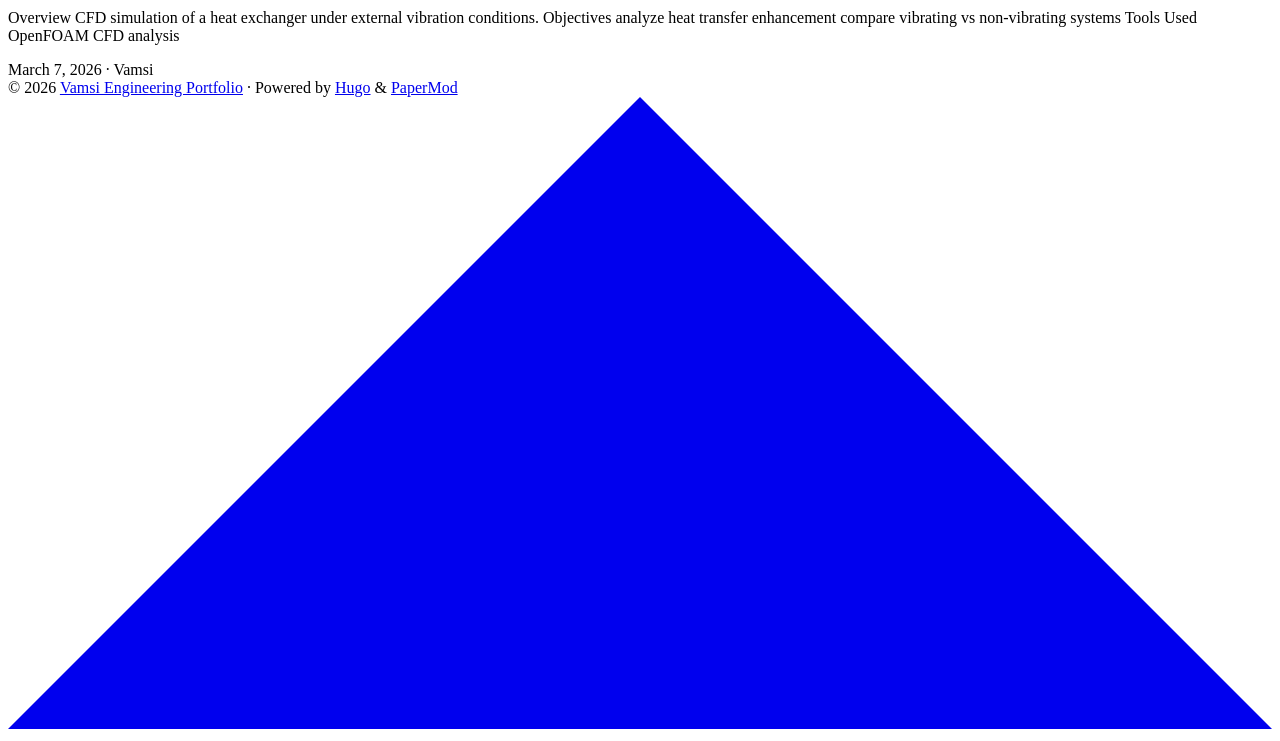
==== commit 8ec48c65: "home" ====
--- a/index.html
+++ b/index.html
@@ -203,7 +203,7 @@
 <p>Linkedin:<br>
 <a href="https://www.linkedin.com/in/vamsi-tangirala-275161257/">https://www.linkedin.com/in/vamsi-tangirala-275161257/</a></p>
 <p>GitHub:<br>
-<a href="https://github.com/vamsi510045">https://github.com/vamsi510045</a></p>
+<a href="https://github.com/vamsi-tangirala/">https://github.com/vamsi-tangirala/</a></p>
 <p>Mail:<br>
 <a href="mailto:vamsitgrl2005@gmail.com">vamsitgrl2005@gmail.com</a></p>
 
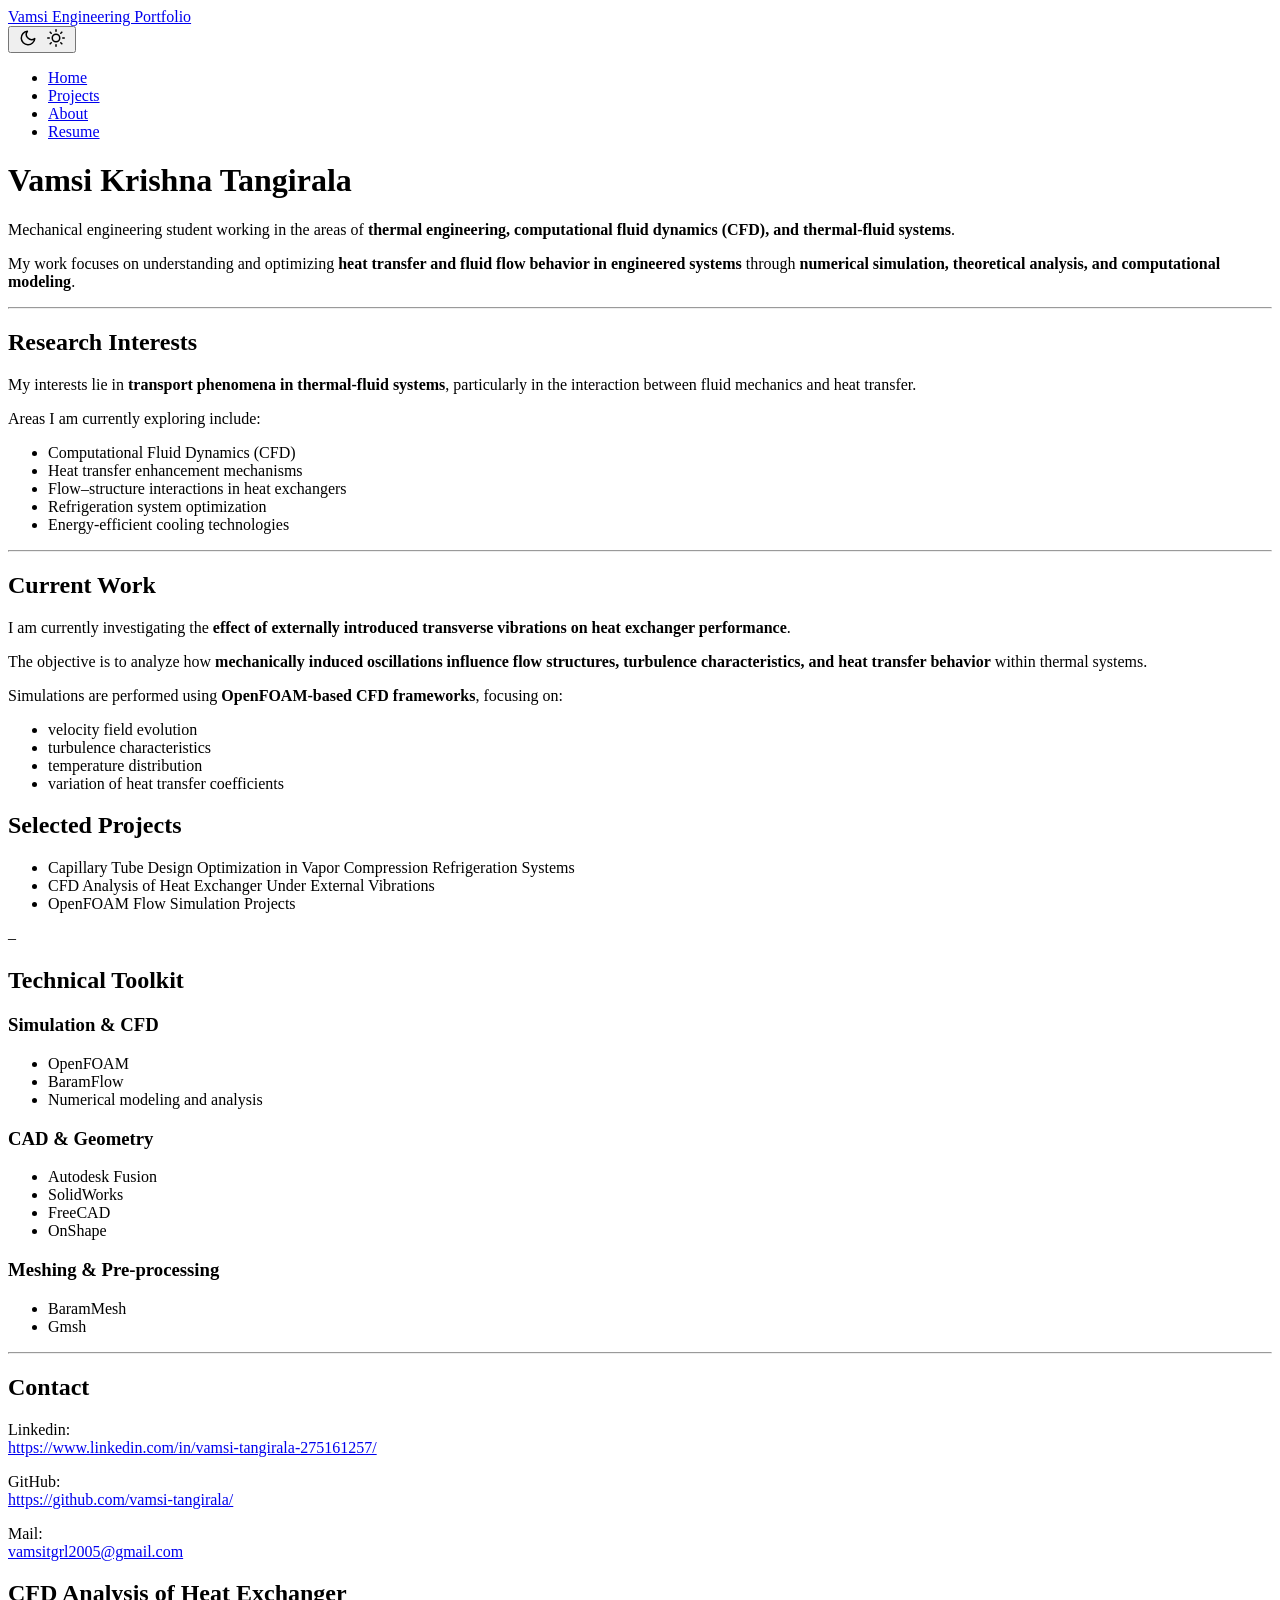
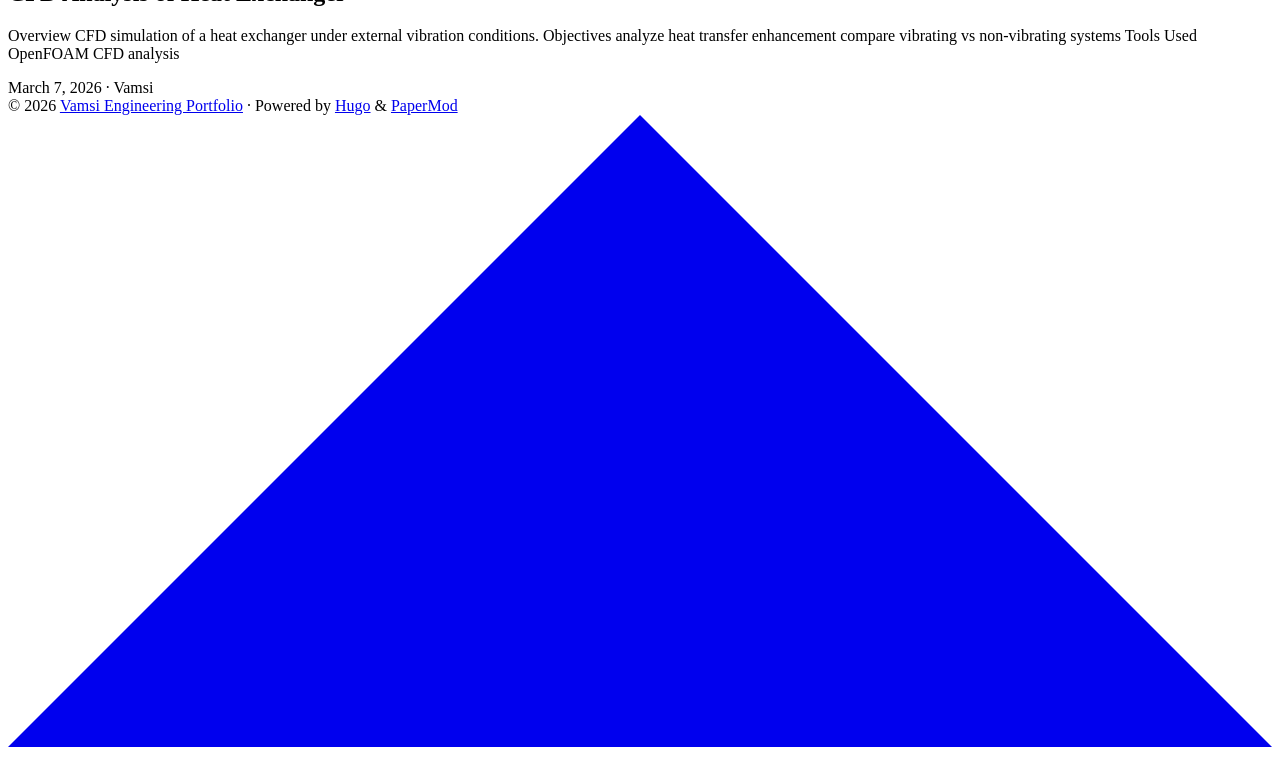
==== commit bc86599f: "add resume page" ====
--- a/index.html
+++ b/index.html
@@ -143,6 +143,11 @@
                     <span>About</span>
                 </a>
             </li>
+            <li>
+                <a href="https://vamsi-tangirala.github.io/vamsi/resume/" title="Resume">
+                    <span>Resume</span>
+                </a>
+            </li>
         </ul>
     </nav>
 </header>
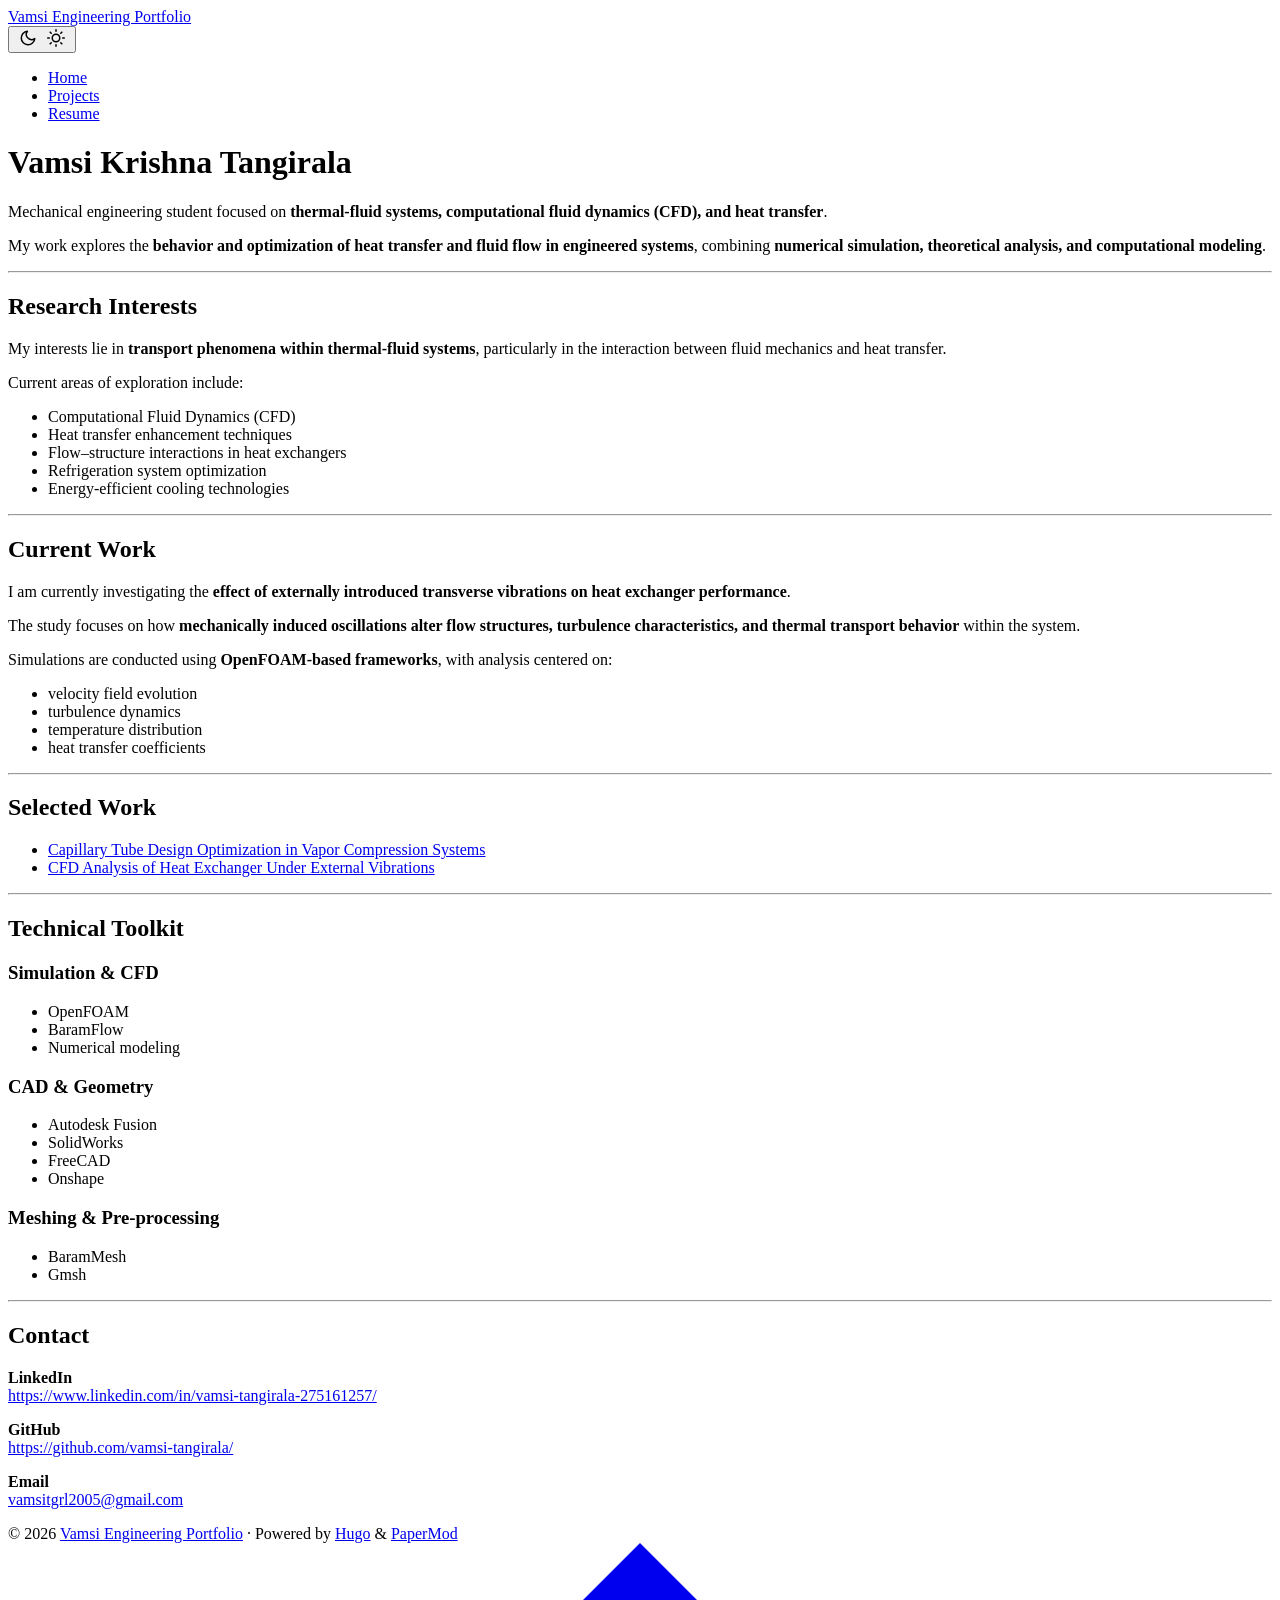
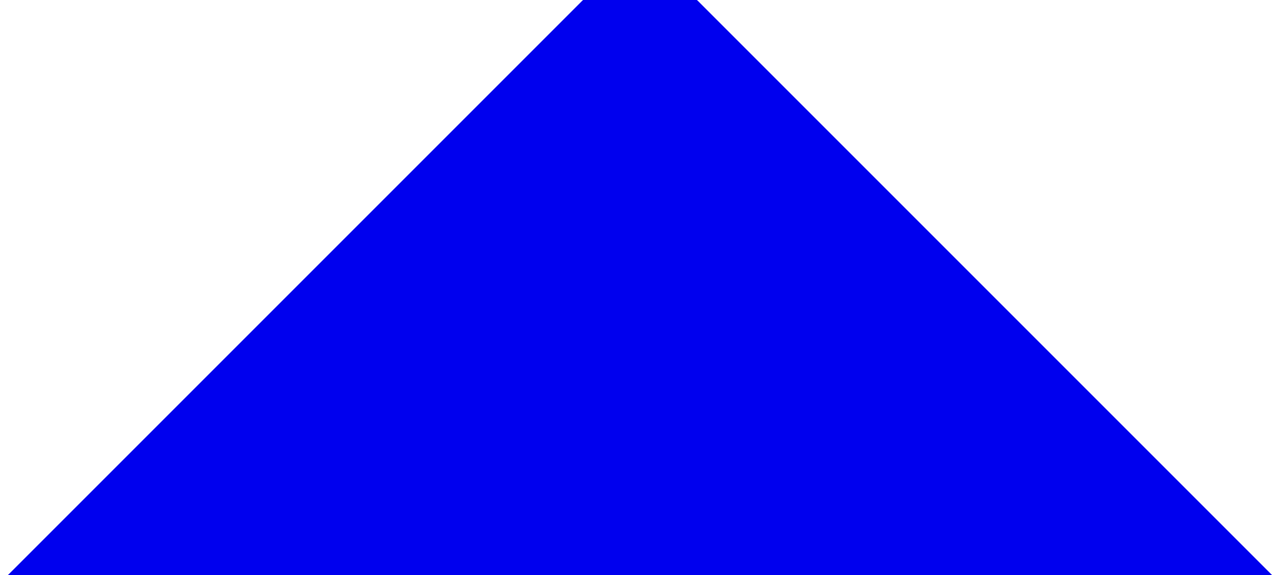
==== commit 71344222: "initial stable deploy" ====
--- a/index.html
+++ b/index.html
@@ -9,9 +9,9 @@
 <title>Vamsi Engineering Portfolio</title>
 
 <meta name="description" content="">
-<meta name="author" content="Vamsi">
+<meta name="author" content=" ">
 <link rel="canonical" href="https://vamsi-tangirala.github.io/vamsi/">
-<link crossorigin="anonymous" href="/vamsi/assets/css/stylesheet.da3211e5ef867bf2b75fd5a6515cfed7195c011e8ab735694e203810a827097b.css" integrity="sha256-2jIR5e&#43;Ge/K3X9WmUVz&#43;1xlcAR6KtzVpTiA4EKgnCXs=" rel="preload stylesheet" as="style">
+<link crossorigin="anonymous" href="/vamsi/assets/css/stylesheet.662ecabd5b4f8ff6819abe9370b2c115452016bb79a6cdd543ec0eb50848bc97.css" integrity="sha256-Zi7KvVtPj/aBmr6TcLLBFUUgFrt5ps3VQ&#43;wOtQhIvJc=" rel="preload stylesheet" as="style">
 <link rel="icon" href="https://vamsi-tangirala.github.io/vamsi/favicon.ico">
 <link rel="icon" type="image/png" sizes="16x16" href="https://vamsi-tangirala.github.io/vamsi/favicon-16x16.png">
 <link rel="icon" type="image/png" sizes="32x32" href="https://vamsi-tangirala.github.io/vamsi/favicon-32x32.png">
@@ -74,15 +74,16 @@
 
 </script><meta property="og:url" content="https://vamsi-tangirala.github.io/vamsi/">
   <meta property="og:site_name" content="Vamsi Engineering Portfolio">
-  <meta property="og:title" content="Vamsi | Mechanical Engineering, Computational Fluid Dynamics & Thermal Systems">
-  <meta property="og:description" content="Vamsi Krishna Tangirala Mechanical engineering student working in the areas of thermal engineering, computational fluid dynamics (CFD), and thermal-fluid systems.
-My work focuses on understanding and optimizing heat transfer and fluid flow behavior in engineered systems through numerical simulation, theoretical analysis, and computational modeling.
-Research Interests My interests lie in transport phenomena in thermal-fluid systems, particularly in the interaction between fluid mechanics and heat transfer.
-Areas I am currently exploring include:">
+  <meta property="og:title" content="Vamsi | Thermal-Fluid Systems & CFD">
+  <meta property="og:description" content="Vamsi Krishna Tangirala Mechanical engineering student focused on thermal-fluid systems, computational fluid dynamics (CFD), and heat transfer.
+My work explores the behavior and optimization of heat transfer and fluid flow in engineered systems, combining numerical simulation, theoretical analysis, and computational modeling.
+Research Interests My interests lie in transport phenomena within thermal-fluid systems, particularly in the interaction between fluid mechanics and heat transfer.
+Current areas of exploration include:
+Computational Fluid Dynamics (CFD) Heat transfer enhancement techniques Flow–structure interactions in heat exchangers Refrigeration system optimization Energy-efficient cooling technologies Current Work I am currently investigating the effect of externally introduced transverse vibrations on heat exchanger performance.">
   <meta property="og:locale" content="en-us">
   <meta property="og:type" content="website">
 <meta name="twitter:card" content="summary">
-<meta name="twitter:title" content="Vamsi | Mechanical Engineering, Computational Fluid Dynamics &amp; Thermal Systems">
+<meta name="twitter:title" content="Vamsi | Thermal-Fluid Systems &amp; CFD">
 <meta name="twitter:description" content="">
 
 <script type="application/ld+json">
@@ -139,11 +140,6 @@
                 </a>
             </li>
             <li>
-                <a href="https://vamsi-tangirala.github.io/vamsi/about/" title="About">
-                    <span>About</span>
-                </a>
-            </li>
-            <li>
                 <a href="https://vamsi-tangirala.github.io/vamsi/resume/" title="Resume">
                     <span>Resume</span>
                 </a>
@@ -153,15 +149,15 @@
 </header>
 <main class="main"> 
 <div class="post-content"><h1 id="vamsi-krishna-tangirala">Vamsi Krishna Tangirala<a hidden class="anchor" aria-hidden="true" href="#vamsi-krishna-tangirala">#</a></h1>
-<p>Mechanical engineering student working in the areas of <strong>thermal engineering, computational fluid dynamics (CFD), and thermal-fluid systems</strong>.</p>
-<p>My work focuses on understanding and optimizing <strong>heat transfer and fluid flow behavior in engineered systems</strong> through <strong>numerical simulation, theoretical analysis, and computational modeling</strong>.</p>
+<p>Mechanical engineering student focused on <strong>thermal-fluid systems, computational fluid dynamics (CFD), and heat transfer</strong>.</p>
+<p>My work explores the <strong>behavior and optimization of heat transfer and fluid flow in engineered systems</strong>, combining <strong>numerical simulation, theoretical analysis, and computational modeling</strong>.</p>
 <hr>
 <h2 id="research-interests">Research Interests<a hidden class="anchor" aria-hidden="true" href="#research-interests">#</a></h2>
-<p>My interests lie in <strong>transport phenomena in thermal-fluid systems</strong>, particularly in the interaction between fluid mechanics and heat transfer.</p>
-<p>Areas I am currently exploring include:</p>
+<p>My interests lie in <strong>transport phenomena within thermal-fluid systems</strong>, particularly in the interaction between fluid mechanics and heat transfer.</p>
+<p>Current areas of exploration include:</p>
 <ul>
 <li>Computational Fluid Dynamics (CFD)</li>
-<li>Heat transfer enhancement mechanisms</li>
+<li>Heat transfer enhancement techniques</li>
 <li>Flow–structure interactions in heat exchangers</li>
 <li>Refrigeration system optimization</li>
 <li>Energy-efficient cooling technologies</li>
@@ -169,34 +165,34 @@
 <hr>
 <h2 id="current-work">Current Work<a hidden class="anchor" aria-hidden="true" href="#current-work">#</a></h2>
 <p>I am currently investigating the <strong>effect of externally introduced transverse vibrations on heat exchanger performance</strong>.</p>
-<p>The objective is to analyze how <strong>mechanically induced oscillations influence flow structures, turbulence characteristics, and heat transfer behavior</strong> within thermal systems.</p>
-<p>Simulations are performed using <strong>OpenFOAM-based CFD frameworks</strong>, focusing on:</p>
+<p>The study focuses on how <strong>mechanically induced oscillations alter flow structures, turbulence characteristics, and thermal transport behavior</strong> within the system.</p>
+<p>Simulations are conducted using <strong>OpenFOAM-based frameworks</strong>, with analysis centered on:</p>
 <ul>
 <li>velocity field evolution</li>
-<li>turbulence characteristics</li>
+<li>turbulence dynamics</li>
 <li>temperature distribution</li>
-<li>variation of heat transfer coefficients</li>
-</ul>
-<h2 id="selected-projects">Selected Projects<a hidden class="anchor" aria-hidden="true" href="#selected-projects">#</a></h2>
-<ul>
-<li>Capillary Tube Design Optimization in Vapor Compression Refrigeration Systems</li>
-<li>CFD Analysis of Heat Exchanger Under External Vibrations</li>
-<li>OpenFOAM Flow Simulation Projects</li>
-</ul>
-<p>&ndash;</p>
+<li>heat transfer coefficients</li>
+</ul>
+<hr>
+<h2 id="selected-work">Selected Work<a hidden class="anchor" aria-hidden="true" href="#selected-work">#</a></h2>
+<ul>
+<li><a href="/vamsi/projects/helical-tube/">Capillary Tube Design Optimization in Vapor Compression Systems</a></li>
+<li><a href="/vamsi/projects/heat-exchanger/">CFD Analysis of Heat Exchanger Under External Vibrations</a></li>
+</ul>
+<hr>
 <h2 id="technical-toolkit">Technical Toolkit<a hidden class="anchor" aria-hidden="true" href="#technical-toolkit">#</a></h2>
 <h3 id="simulation--cfd">Simulation &amp; CFD<a hidden class="anchor" aria-hidden="true" href="#simulation--cfd">#</a></h3>
 <ul>
 <li>OpenFOAM</li>
 <li>BaramFlow</li>
-<li>Numerical modeling and analysis</li>
+<li>Numerical modeling</li>
 </ul>
 <h3 id="cad--geometry">CAD &amp; Geometry<a hidden class="anchor" aria-hidden="true" href="#cad--geometry">#</a></h3>
 <ul>
 <li>Autodesk Fusion</li>
 <li>SolidWorks</li>
 <li>FreeCAD</li>
-<li>OnShape</li>
+<li>Onshape</li>
 </ul>
 <h3 id="meshing--pre-processing">Meshing &amp; Pre-processing<a hidden class="anchor" aria-hidden="true" href="#meshing--pre-processing">#</a></h3>
 <ul>
@@ -205,28 +201,15 @@
 </ul>
 <hr>
 <h2 id="contact">Contact<a hidden class="anchor" aria-hidden="true" href="#contact">#</a></h2>
-<p>Linkedin:<br>
+<p><strong>LinkedIn</strong><br>
 <a href="https://www.linkedin.com/in/vamsi-tangirala-275161257/">https://www.linkedin.com/in/vamsi-tangirala-275161257/</a></p>
-<p>GitHub:<br>
+<p><strong>GitHub</strong><br>
 <a href="https://github.com/vamsi-tangirala/">https://github.com/vamsi-tangirala/</a></p>
-<p>Mail:<br>
+<p><strong>Email</strong><br>
 <a href="mailto:vamsitgrl2005@gmail.com">vamsitgrl2005@gmail.com</a></p>
 
 
 </div>
-
-<article class="first-entry"> 
-  <header class="entry-header">
-    <h2 class="entry-hint-parent">CFD Analysis of Heat Exchanger
-    </h2>
-  </header>
-  <div class="entry-content">
-    <p>Overview CFD simulation of a heat exchanger under external vibration conditions.
-Objectives analyze heat transfer enhancement compare vibrating vs non-vibrating systems Tools Used OpenFOAM CFD analysis </p>
-  </div>
-  <footer class="entry-footer"><span title='2026-03-07 00:00:00 +0000 UTC'>March 7, 2026</span>&nbsp;·&nbsp;<span>Vamsi</span></footer>
-  <a class="entry-link" aria-label="post link to CFD Analysis of Heat Exchanger" href="https://vamsi-tangirala.github.io/vamsi/projects/heat-exchanger/"></a>
-</article>
     </main>
     
 <footer class="footer">
